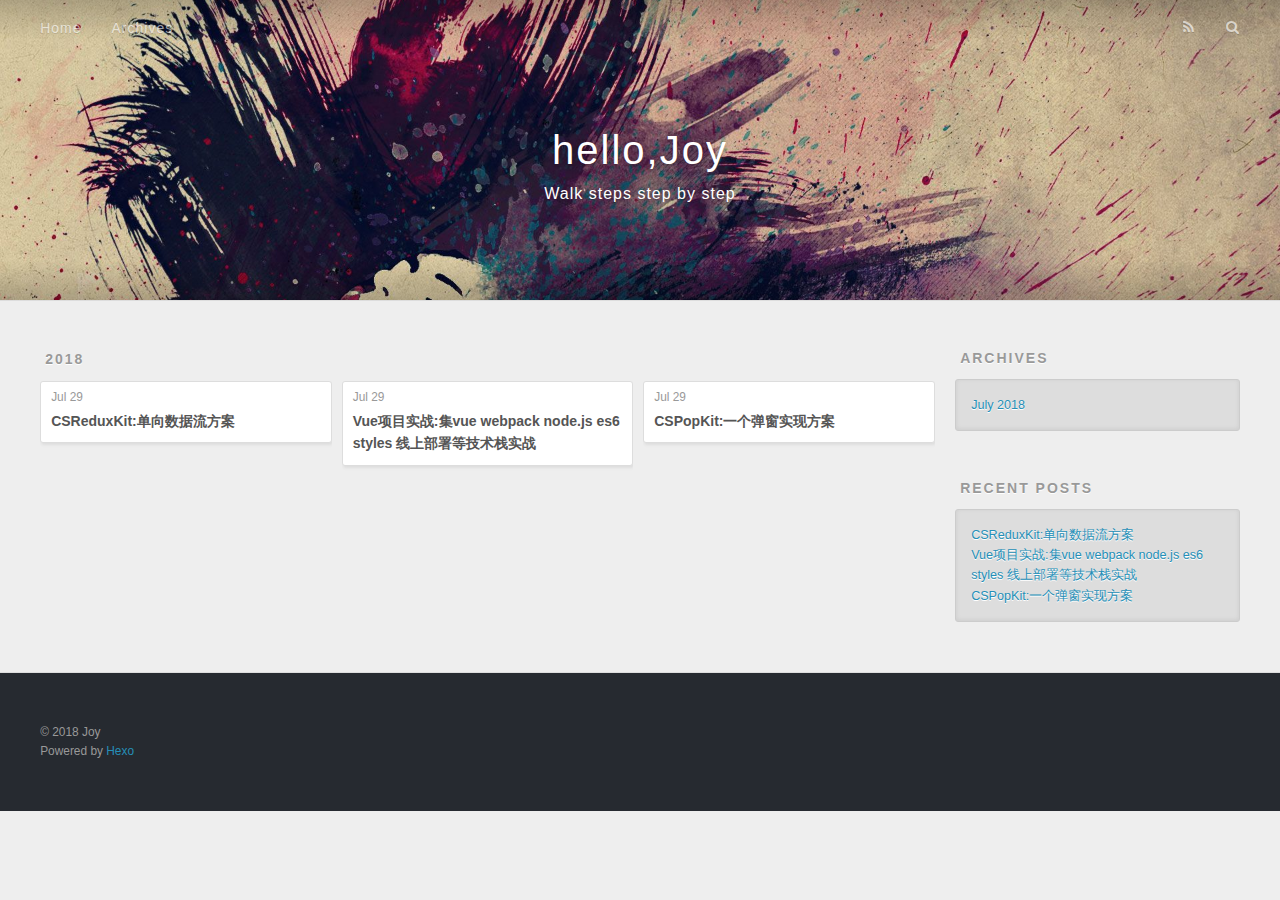
==== archives/index.html @ 5680c247 "Site updated: 2018-07-29 22:04:09" ====
<!DOCTYPE html>
<html>
<head>
  <meta charset="utf-8">
  
  <title>Archives | hello,Joy</title>
  <meta name="viewport" content="width=device-width, initial-scale=1, maximum-scale=1">
  <meta property="og:type" content="website">
<meta property="og:title" content="hello,Joy">
<meta property="og:url" content="https://github.com/dormitory219/archives/index.html">
<meta property="og:site_name" content="hello,Joy">
<meta property="og:locale" content="default">
<meta name="twitter:card" content="summary">
<meta name="twitter:title" content="hello,Joy">
  
    <link rel="alternate" href="/atom.xml" title="hello,Joy" type="application/atom+xml">
  
  
    <link rel="icon" href="/favicon.png">
  
  
    <link href="//fonts.googleapis.com/css?family=Source+Code+Pro" rel="stylesheet" type="text/css">
  
  <link rel="stylesheet" href="/css/style.css">
  

</head>

<body>
  <div id="container">
    <div id="wrap">
      <header id="header">
  <div id="banner"></div>
  <div id="header-outer" class="outer">
    <div id="header-title" class="inner">
      <h1 id="logo-wrap">
        <a href="/" id="logo">hello,Joy</a>
      </h1>
      
        <h2 id="subtitle-wrap">
          <a href="/" id="subtitle">Walk steps step by step</a>
        </h2>
      
    </div>
    <div id="header-inner" class="inner">
      <nav id="main-nav">
        <a id="main-nav-toggle" class="nav-icon"></a>
        
          <a class="main-nav-link" href="/">Home</a>
        
          <a class="main-nav-link" href="/archives">Archives</a>
        
      </nav>
      <nav id="sub-nav">
        
          <a id="nav-rss-link" class="nav-icon" href="/atom.xml" title="RSS Feed"></a>
        
        <a id="nav-search-btn" class="nav-icon" title="Search"></a>
      </nav>
      <div id="search-form-wrap">
        <form action="//google.com/search" method="get" accept-charset="UTF-8" class="search-form"><input type="search" name="q" class="search-form-input" placeholder="Search"><button type="submit" class="search-form-submit">&#xF002;</button><input type="hidden" name="sitesearch" value="https://github.com/dormitory219"></form>
      </div>
    </div>
  </div>
</header>
      <div class="outer">
        <section id="main">
  
  
    
    
      
      
      <section class="archives-wrap">
        <div class="archive-year-wrap">
          <a href="/archives/2018" class="archive-year">2018</a>
        </div>
        <div class="archives">
    
    <article class="archive-article archive-type-post">
  <div class="archive-article-inner">
    <header class="archive-article-header">
      <a href="/2018/07/29/CSReduxKit - 单向数据流方案/" class="archive-article-date">
  <time datetime="2018-07-29T12:54:00.000Z" itemprop="datePublished">Jul 29</time>
</a>
      
  
    <h1 itemprop="name">
      <a class="archive-article-title" href="/2018/07/29/CSReduxKit - 单向数据流方案/">CSReduxKit:单向数据流方案</a>
    </h1>
  

    </header>
  </div>
</article>
  
    
    
    <article class="archive-article archive-type-post">
  <div class="archive-article-inner">
    <header class="archive-article-header">
      <a href="/2018/07/29/Vue项目实战/" class="archive-article-date">
  <time datetime="2018-07-29T12:54:00.000Z" itemprop="datePublished">Jul 29</time>
</a>
      
  
    <h1 itemprop="name">
      <a class="archive-article-title" href="/2018/07/29/Vue项目实战/">Vue项目实战:集vue webpack node.js es6 styles 线上部署等技术栈实战</a>
    </h1>
  

    </header>
  </div>
</article>
  
    
    
    <article class="archive-article archive-type-post">
  <div class="archive-article-inner">
    <header class="archive-article-header">
      <a href="/2018/07/29/CSPopKit - 一个弹窗实现方案/" class="archive-article-date">
  <time datetime="2018-07-29T12:54:00.000Z" itemprop="datePublished">Jul 29</time>
</a>
      
  
    <h1 itemprop="name">
      <a class="archive-article-title" href="/2018/07/29/CSPopKit - 一个弹窗实现方案/">CSPopKit:一个弹窗实现方案</a>
    </h1>
  

    </header>
  </div>
</article>
  
  
    </div></section>
  

</section>
        
          <aside id="sidebar">
  
    

  
    

  
    
  
    
  <div class="widget-wrap">
    <h3 class="widget-title">Archives</h3>
    <div class="widget">
      <ul class="archive-list"><li class="archive-list-item"><a class="archive-list-link" href="/archives/2018/07/">July 2018</a></li></ul>
    </div>
  </div>


  
    
  <div class="widget-wrap">
    <h3 class="widget-title">Recent Posts</h3>
    <div class="widget">
      <ul>
        
          <li>
            <a href="/2018/07/29/CSReduxKit - 单向数据流方案/">CSReduxKit:单向数据流方案</a>
          </li>
        
          <li>
            <a href="/2018/07/29/Vue项目实战/">Vue项目实战:集vue webpack node.js es6 styles 线上部署等技术栈实战</a>
          </li>
        
          <li>
            <a href="/2018/07/29/CSPopKit - 一个弹窗实现方案/">CSPopKit:一个弹窗实现方案</a>
          </li>
        
      </ul>
    </div>
  </div>

  
</aside>
        
      </div>
      <footer id="footer">
  
  <div class="outer">
    <div id="footer-info" class="inner">
      &copy; 2018 Joy<br>
      Powered by <a href="http://hexo.io/" target="_blank">Hexo</a>
    </div>
  </div>
</footer>
    </div>
    <nav id="mobile-nav">
  
    <a href="/" class="mobile-nav-link">Home</a>
  
    <a href="/archives" class="mobile-nav-link">Archives</a>
  
</nav>
    

<script src="//ajax.googleapis.com/ajax/libs/jquery/2.0.3/jquery.min.js"></script>


  <link rel="stylesheet" href="/fancybox/jquery.fancybox.css">
  <script src="/fancybox/jquery.fancybox.pack.js"></script>


<script src="/js/script.js"></script>

  </div>
</body>
</html>
---- css/style.css ----
body {
  width: 100%;
}
body:before,
body:after {
  content: "";
  display: table;
}
body:after {
  clear: both;
}
html,
body,
div,
span,
applet,
object,
iframe,
h1,
h2,
h3,
h4,
h5,
h6,
p,
blockquote,
pre,
a,
abbr,
acronym,
address,
big,
cite,
code,
del,
dfn,
em,
img,
ins,
kbd,
q,
s,
samp,
small,
strike,
strong,
sub,
sup,
tt,
var,
dl,
dt,
dd,
ol,
ul,
li,
fieldset,
form,
label,
legend,
table,
caption,
tbody,
tfoot,
thead,
tr,
th,
td {
  margin: 0;
  padding: 0;
  border: 0;
  outline: 0;
  font-weight: inherit;
  font-style: inherit;
  font-family: inherit;
  font-size: 100%;
  vertical-align: baseline;
}
body {
  line-height: 1;
  color: #000;
  background: #fff;
}
ol,
ul {
  list-style: none;
}
table {
  border-collapse: separate;
  border-spacing: 0;
  vertical-align: middle;
}
caption,
th,
td {
  text-align: left;
  font-weight: normal;
  vertical-align: middle;
}
a img {
  border: none;
}
input,
button {
  margin: 0;
  padding: 0;
}
input::-moz-focus-inner,
button::-moz-focus-inner {
  border: 0;
  padding: 0;
}
@font-face {
  font-family: FontAwesome;
  font-style: normal;
  font-weight: normal;
  src: url("fonts/fontawesome-webfont.eot?v=#4.0.3");
  src: url("fonts/fontawesome-webfont.eot?#iefix&v=#4.0.3") format("embedded-opentype"), url("fonts/fontawesome-webfont.woff?v=#4.0.3") format("woff"), url("fonts/fontawesome-webfont.ttf?v=#4.0.3") format("truetype"), url("fonts/fontawesome-webfont.svg#fontawesomeregular?v=#4.0.3") format("svg");
}
html,
body,
#container {
  height: 100%;
}
body {
  background: #eee;
  font: 14px "Helvetica Neue", Helvetica, Arial, sans-serif;
  -webkit-text-size-adjust: 100%;
}
.outer {
  max-width: 1220px;
  margin: 0 auto;
  padding: 0 20px;
}
.outer:before,
.outer:after {
  content: "";
  display: table;
}
.outer:after {
  clear: both;
}
.inner {
  display: inline;
  float: left;
  width: 98.33333333333333%;
  margin: 0 0.833333333333333%;
}
.left,
.alignleft {
  float: left;
}
.right,
.alignright {
  float: right;
}
.clear {
  clear: both;
}
#container {
  position: relative;
}
.mobile-nav-on {
  overflow: hidden;
}
#wrap {
  height: 100%;
  width: 100%;
  position: absolute;
  top: 0;
  left: 0;
  -webkit-transition: 0.2s ease-out;
  -moz-transition: 0.2s ease-out;
  -ms-transition: 0.2s ease-out;
  transition: 0.2s ease-out;
  z-index: 1;
  background: #eee;
}
.mobile-nav-on #wrap {
  left: 280px;
}
@media screen and (min-width: 768px) {
  #main {
    display: inline;
    float: left;
    width: 73.33333333333333%;
    margin: 0 0.833333333333333%;
  }
}
.article-date,
.article-category-link,
.archive-year,
.widget-title {
  text-decoration: none;
  text-transform: uppercase;
  letter-spacing: 2px;
  color: #999;
  margin-bottom: 1em;
  margin-left: 5px;
  line-height: 1em;
  text-shadow: 0 1px #fff;
  font-weight: bold;
}
.article-inner,
.archive-article-inner {
  background: #fff;
  -webkit-box-shadow: 1px 2px 3px #ddd;
  box-shadow: 1px 2px 3px #ddd;
  border: 1px solid #ddd;
  border-radius: 3px;
}
.article-entry h1,
.widget h1 {
  font-size: 2em;
}
.article-entry h2,
.widget h2 {
  font-size: 1.5em;
}
.article-entry h3,
.widget h3 {
  font-size: 1.3em;
}
.article-entry h4,
.widget h4 {
  font-size: 1.2em;
}
.article-entry h5,
.widget h5 {
  font-size: 1em;
}
.article-entry h6,
.widget h6 {
  font-size: 1em;
  color: #999;
}
.article-entry hr,
.widget hr {
  border: 1px dashed #ddd;
}
.article-entry strong,
.widget strong {
  font-weight: bold;
}
.article-entry em,
.widget em,
.article-entry cite,
.widget cite {
  font-style: italic;
}
.article-entry sup,
.widget sup,
.article-entry sub,
.widget sub {
  font-size: 0.75em;
  line-height: 0;
  position: relative;
  vertical-align: baseline;
}
.article-entry sup,
.widget sup {
  top: -0.5em;
}
.article-entry sub,
.widget sub {
  bottom: -0.2em;
}
.article-entry small,
.widget small {
  font-size: 0.85em;
}
.article-entry acronym,
.widget acronym,
.article-entry abbr,
.widget abbr {
  border-bottom: 1px dotted;
}
.article-entry ul,
.widget ul,
.article-entry ol,
.widget ol,
.article-entry dl,
.widget dl {
  margin: 0 20px;
  line-height: 1.6em;
}
.article-entry ul ul,
.widget ul ul,
.article-entry ol ul,
.widget ol ul,
.article-entry ul ol,
.widget ul ol,
.article-entry ol ol,
.widget ol ol {
  margin-top: 0;
  margin-bottom: 0;
}
.article-entry ul,
.widget ul {
  list-style: disc;
}
.article-entry ol,
.widget ol {
  list-style: decimal;
}
.article-entry dt,
.widget dt {
  font-weight: bold;
}
#header {
  height: 300px;
  position: relative;
  border-bottom: 1px solid #ddd;
}
#header:before,
#header:after {
  content: "";
  position: absolute;
  left: 0;
  right: 0;
  height: 40px;
}
#header:before {
  top: 0;
  background: -webkit-linear-gradient(rgba(0,0,0,0.2), transparent);
  background: -moz-linear-gradient(rgba(0,0,0,0.2), transparent);
  background: -ms-linear-gradient(rgba(0,0,0,0.2), transparent);
  background: linear-gradient(rgba(0,0,0,0.2), transparent);
}
#header:after {
  bottom: 0;
  background: -webkit-linear-gradient(transparent, rgba(0,0,0,0.2));
  background: -moz-linear-gradient(transparent, rgba(0,0,0,0.2));
  background: -ms-linear-gradient(transparent, rgba(0,0,0,0.2));
  background: linear-gradient(transparent, rgba(0,0,0,0.2));
}
#header-outer {
  height: 100%;
  position: relative;
}
#header-inner {
  position: relative;
  overflow: hidden;
}
#banner {
  position: absolute;
  top: 0;
  left: 0;
  width: 100%;
  height: 100%;
  background: url("images/banner.jpg") center #000;
  -webkit-background-size: cover;
  -moz-background-size: cover;
  background-size: cover;
  z-index: -1;
}
#header-title {
  text-align: center;
  height: 40px;
  position: absolute;
  top: 50%;
  left: 0;
  margin-top: -20px;
}
#logo,
#subtitle {
  text-decoration: none;
  color: #fff;
  font-weight: 300;
  text-shadow: 0 1px 4px rgba(0,0,0,0.3);
}
#logo {
  font-size: 40px;
  line-height: 40px;
  letter-spacing: 2px;
}
#subtitle {
  font-size: 16px;
  line-height: 16px;
  letter-spacing: 1px;
}
#subtitle-wrap {
  margin-top: 16px;
}
#main-nav {
  float: left;
  margin-left: -15px;
}
.nav-icon,
.main-nav-link {
  float: left;
  color: #fff;
  opacity: 0.6;
  text-decoration: none;
  text-shadow: 0 1px rgba(0,0,0,0.2);
  -webkit-transition: opacity 0.2s;
  -moz-transition: opacity 0.2s;
  -ms-transition: opacity 0.2s;
  transition: opacity 0.2s;
  display: block;
  padding: 20px 15px;
}
.nav-icon:hover,
.main-nav-link:hover {
  opacity: 1;
}
.nav-icon {
  font-family: FontAwesome;
  text-align: center;
  font-size: 14px;
  width: 14px;
  height: 14px;
  padding: 20px 15px;
  position: relative;
  cursor: pointer;
}
.main-nav-link {
  font-weight: 300;
  letter-spacing: 1px;
}
@media screen and (max-width: 479px) {
  .main-nav-link {
    display: none;
  }
}
#main-nav-toggle {
  display: none;
}
#main-nav-toggle:before {
  content: "\f0c9";
}
@media screen and (max-width: 479px) {
  #main-nav-toggle {
    display: block;
  }
}
#sub-nav {
  float: right;
  margin-right: -15px;
}
#nav-rss-link:before {
  content: "\f09e";
}
#nav-search-btn:before {
  content: "\f002";
}
#search-form-wrap {
  position: absolute;
  top: 15px;
  width: 150px;
  height: 30px;
  right: -150px;
  opacity: 0;
  -webkit-transition: 0.2s ease-out;
  -moz-transition: 0.2s ease-out;
  -ms-transition: 0.2s ease-out;
  transition: 0.2s ease-out;
}
#search-form-wrap.on {
  opacity: 1;
  right: 0;
}
@media screen and (max-width: 479px) {
  #search-form-wrap {
    width: 100%;
    right: -100%;
  }
}
.search-form {
  position: absolute;
  top: 0;
  left: 0;
  right: 0;
  background: #fff;
  padding: 5px 15px;
  border-radius: 15px;
  -webkit-box-shadow: 0 0 10px rgba(0,0,0,0.3);
  box-shadow: 0 0 10px rgba(0,0,0,0.3);
}
.search-form-input {
  border: none;
  background: none;
  color: #555;
  width: 100%;
  font: 13px "Helvetica Neue", Helvetica, Arial, sans-serif;
  outline: none;
}
.search-form-input::-webkit-search-results-decoration,
.search-form-input::-webkit-search-cancel-button {
  -webkit-appearance: none;
}
.search-form-submit {
  position: absolute;
  top: 50%;
  right: 10px;
  margin-top: -7px;
  font: 13px FontAwesome;
  border: none;
  background: none;
  color: #bbb;
  cursor: pointer;
}
.search-form-submit:hover,
.search-form-submit:focus {
  color: #777;
}
.article {
  margin: 50px 0;
}
.article-inner {
  overflow: hidden;
}
.article-meta:before,
.article-meta:after {
  content: "";
  display: table;
}
.article-meta:after {
  clear: both;
}
.article-date {
  float: left;
}
.article-category {
  float: left;
  line-height: 1em;
  color: #ccc;
  text-shadow: 0 1px #fff;
  margin-left: 8px;
}
.article-category:before {
  content: "\2022";
}
.article-category-link {
  margin: 0 12px 1em;
}
.article-header {
  padding: 20px 20px 0;
}
.article-title {
  text-decoration: none;
  font-size: 2em;
  font-weight: bold;
  color: #555;
  line-height: 1.1em;
  -webkit-transition: color 0.2s;
  -moz-transition: color 0.2s;
  -ms-transition: color 0.2s;
  transition: color 0.2s;
}
a.article-title:hover {
  color: #258fb8;
}
.article-entry {
  color: #555;
  padding: 0 20px;
}
.article-entry:before,
.article-entry:after {
  content: "";
  display: table;
}
.article-entry:after {
  clear: both;
}
.article-entry p,
.article-entry table {
  line-height: 1.6em;
  margin: 1.6em 0;
}
.article-entry h1,
.article-entry h2,
.article-entry h3,
.article-entry h4,
.article-entry h5,
.article-entry h6 {
  font-weight: bold;
}
.article-entry h1,
.article-entry h2,
.article-entry h3,
.article-entry h4,
.article-entry h5,
.article-entry h6 {
  line-height: 1.1em;
  margin: 1.1em 0;
}
.article-entry a {
  color: #258fb8;
  text-decoration: none;
}
.article-entry a:hover {
  text-decoration: underline;
}
.article-entry ul,
.article-entry ol,
.article-entry dl {
  margin-top: 1.6em;
  margin-bottom: 1.6em;
}
.article-entry img,
.article-entry video {
  max-width: 100%;
  height: auto;
  display: block;
  margin: auto;
}
.article-entry iframe {
  border: none;
}
.article-entry table {
  width: 100%;
  border-collapse: collapse;
  border-spacing: 0;
}
.article-entry th {
  font-weight: bold;
  border-bottom: 3px solid #ddd;
  padding-bottom: 0.5em;
}
.article-entry td {
  border-bottom: 1px solid #ddd;
  padding: 10px 0;
}
.article-entry blockquote {
  font-family: Georgia, "Times New Roman", serif;
  font-size: 1.4em;
  margin: 1.6em 20px;
  text-align: center;
}
.article-entry blockquote footer {
  font-size: 14px;
  margin: 1.6em 0;
  font-family: "Helvetica Neue", Helvetica, Arial, sans-serif;
}
.article-entry blockquote footer cite:before {
  content: "—";
  padding: 0 0.5em;
}
.article-entry .pullquote {
  text-align: left;
  width: 45%;
  margin: 0;
}
.article-entry .pullquote.left {
  margin-left: 0.5em;
  margin-right: 1em;
}
.article-entry .pullquote.right {
  margin-right: 0.5em;
  margin-left: 1em;
}
.article-entry .caption {
  color: #999;
  display: block;
  font-size: 0.9em;
  margin-top: 0.5em;
  position: relative;
  text-align: center;
}
.article-entry .video-container {
  position: relative;
  padding-top: 56.25%;
  height: 0;
  overflow: hidden;
}
.article-entry .video-container iframe,
.article-entry .video-container object,
.article-entry .video-container embed {
  position: absolute;
  top: 0;
  left: 0;
  width: 100%;
  height: 100%;
  margin-top: 0;
}
.article-more-link a {
  display: inline-block;
  line-height: 1em;
  padding: 6px 15px;
  border-radius: 15px;
  background: #eee;
  color: #999;
  text-shadow: 0 1px #fff;
  text-decoration: none;
}
.article-more-link a:hover {
  background: #258fb8;
  color: #fff;
  text-decoration: none;
  text-shadow: 0 1px #1e7293;
}
.article-footer {
  font-size: 0.85em;
  line-height: 1.6em;
  border-top: 1px solid #ddd;
  padding-top: 1.6em;
  margin: 0 20px 20px;
}
.article-footer:before,
.article-footer:after {
  content: "";
  display: table;
}
.article-footer:after {
  clear: both;
}
.article-footer a {
  color: #999;
  text-decoration: none;
}
.article-footer a:hover {
  color: #555;
}
.article-tag-list-item {
  float: left;
  margin-right: 10px;
}
.article-tag-list-link:before {
  content: "#";
}
.article-comment-link {
  float: right;
}
.article-comment-link:before {
  content: "\f075";
  font-family: FontAwesome;
  padding-right: 8px;
}
.article-share-link {
  cursor: pointer;
  float: right;
  margin-left: 20px;
}
.article-share-link:before {
  content: "\f064";
  font-family: FontAwesome;
  padding-right: 6px;
}
#article-nav {
  position: relative;
}
#article-nav:before,
#article-nav:after {
  content: "";
  display: table;
}
#article-nav:after {
  clear: both;
}
@media screen and (min-width: 768px) {
  #article-nav {
    margin: 50px 0;
  }
  #article-nav:before {
    width: 8px;
    height: 8px;
    position: absolute;
    top: 50%;
    left: 50%;
    margin-top: -4px;
    margin-left: -4px;
    content: "";
    border-radius: 50%;
    background: #ddd;
    -webkit-box-shadow: 0 1px 2px #fff;
    box-shadow: 0 1px 2px #fff;
  }
}
.article-nav-link-wrap {
  text-decoration: none;
  text-shadow: 0 1px #fff;
  color: #999;
  -webkit-box-sizing: border-box;
  -moz-box-sizing: border-box;
  box-sizing: border-box;
  margin-top: 50px;
  text-align: center;
  display: block;
}
.article-nav-link-wrap:hover {
  color: #555;
}
@media screen and (min-width: 768px) {
  .article-nav-link-wrap {
    width: 50%;
    margin-top: 0;
  }
}
@media screen and (min-width: 768px) {
  #article-nav-newer {
    float: left;
    text-align: right;
    padding-right: 20px;
  }
}
@media screen and (min-width: 768px) {
  #article-nav-older {
    float: right;
    text-align: left;
    padding-left: 20px;
  }
}
.article-nav-caption {
  text-transform: uppercase;
  letter-spacing: 2px;
  color: #ddd;
  line-height: 1em;
  font-weight: bold;
}
#article-nav-newer .article-nav-caption {
  margin-right: -2px;
}
.article-nav-title {
  font-size: 0.85em;
  line-height: 1.6em;
  margin-top: 0.5em;
}
.article-share-box {
  position: absolute;
  display: none;
  background: #fff;
  -webkit-box-shadow: 1px 2px 10px rgba(0,0,0,0.2);
  box-shadow: 1px 2px 10px rgba(0,0,0,0.2);
  border-radius: 3px;
  margin-left: -145px;
  overflow: hidden;
  z-index: 1;
}
.article-share-box.on {
  display: block;
}
.article-share-input {
  width: 100%;
  background: none;
  -webkit-box-sizing: border-box;
  -moz-box-sizing: border-box;
  box-sizing: border-box;
  font: 14px "Helvetica Neue", Helvetica, Arial, sans-serif;
  padding: 0 15px;
  color: #555;
  outline: none;
  border: 1px solid #ddd;
  border-radius: 3px 3px 0 0;
  height: 36px;
  line-height: 36px;
}
.article-share-links {
  background: #eee;
}
.article-share-links:before,
.article-share-links:after {
  content: "";
  display: table;
}
.article-share-links:after {
  clear: both;
}
.article-share-twitter,
.article-share-facebook,
.article-share-pinterest,
.article-share-google {
  width: 50px;
  height: 36px;
  display: block;
  float: left;
  position: relative;
  color: #999;
  text-shadow: 0 1px #fff;
}
.article-share-twitter:before,
.article-share-facebook:before,
.article-share-pinterest:before,
.article-share-google:before {
  font-size: 20px;
  font-family: FontAwesome;
  width: 20px;
  height: 20px;
  position: absolute;
  top: 50%;
  left: 50%;
  margin-top: -10px;
  margin-left: -10px;
  text-align: center;
}
.article-share-twitter:hover,
.article-share-facebook:hover,
.article-share-pinterest:hover,
.article-share-google:hover {
  color: #fff;
}
.article-share-twitter:before {
  content: "\f099";
}
.article-share-twitter:hover {
  background: #00aced;
  text-shadow: 0 1px #008abe;
}
.article-share-facebook:before {
  content: "\f09a";
}
.article-share-facebook:hover {
  background: #3b5998;
  text-shadow: 0 1px #2f477a;
}
.article-share-pinterest:before {
  content: "\f0d2";
}
.article-share-pinterest:hover {
  background: #cb2027;
  text-shadow: 0 1px #a21a1f;
}
.article-share-google:before {
  content: "\f0d5";
}
.article-share-google:hover {
  background: #dd4b39;
  text-shadow: 0 1px #be3221;
}
.article-gallery {
  background: #000;
  position: relative;
}
.article-gallery-photos {
  position: relative;
  overflow: hidden;
}
.article-gallery-img {
  display: none;
  max-width: 100%;
}
.article-gallery-img:first-child {
  display: block;
}
.article-gallery-img.loaded {
  position: absolute;
  display: block;
}
.article-gallery-img img {
  display: block;
  max-width: 100%;
  margin: 0 auto;
}
#comments {
  background: #fff;
  -webkit-box-shadow: 1px 2px 3px #ddd;
  box-shadow: 1px 2px 3px #ddd;
  padding: 20px;
  border: 1px solid #ddd;
  border-radius: 3px;
  margin: 50px 0;
}
#comments a {
  color: #258fb8;
}
.archives-wrap {
  margin: 50px 0;
}
.archives:before,
.archives:after {
  content: "";
  display: table;
}
.archives:after {
  clear: both;
}
.archive-year-wrap {
  margin-bottom: 1em;
}
.archives {
  -webkit-column-gap: 10px;
  -moz-column-gap: 10px;
  column-gap: 10px;
}
@media screen and (min-width: 480px) and (max-width: 767px) {
  .archives {
    -webkit-column-count: 2;
    -moz-column-count: 2;
    column-count: 2;
  }
}
@media screen and (min-width: 768px) {
  .archives {
    -webkit-column-count: 3;
    -moz-column-count: 3;
    column-count: 3;
  }
}
.archive-article {
  -webkit-column-break-inside: avoid;
  page-break-inside: avoid;
  overflow: hidden;
  break-inside: avoid-column;
}
.archive-article-inner {
  padding: 10px;
  margin-bottom: 15px;
}
.archive-article-title {
  text-decoration: none;
  font-weight: bold;
  color: #555;
  -webkit-transition: color 0.2s;
  -moz-transition: color 0.2s;
  -ms-transition: color 0.2s;
  transition: color 0.2s;
  line-height: 1.6em;
}
.archive-article-title:hover {
  color: #258fb8;
}
.archive-article-footer {
  margin-top: 1em;
}
.archive-article-date {
  color: #999;
  text-decoration: none;
  font-size: 0.85em;
  line-height: 1em;
  margin-bottom: 0.5em;
  display: block;
}
#page-nav {
  margin: 50px auto;
  background: #fff;
  -webkit-box-shadow: 1px 2px 3px #ddd;
  box-shadow: 1px 2px 3px #ddd;
  border: 1px solid #ddd;
  border-radius: 3px;
  text-align: center;
  color: #999;
  overflow: hidden;
}
#page-nav:before,
#page-nav:after {
  content: "";
  display: table;
}
#page-nav:after {
  clear: both;
}
#page-nav a,
#page-nav span {
  padding: 10px 20px;
  line-height: 1;
  height: 2ex;
}
#page-nav a {
  color: #999;
  text-decoration: none;
}
#page-nav a:hover {
  background: #999;
  color: #fff;
}
#page-nav .prev {
  float: left;
}
#page-nav .next {
  float: right;
}
#page-nav .page-number {
  display: inline-block;
}
@media screen and (max-width: 479px) {
  #page-nav .page-number {
    display: none;
  }
}
#page-nav .current {
  color: #555;
  font-weight: bold;
}
#page-nav .space {
  color: #ddd;
}
#footer {
  background: #262a30;
  padding: 50px 0;
  border-top: 1px solid #ddd;
  color: #999;
}
#footer a {
  color: #258fb8;
  text-decoration: none;
}
#footer a:hover {
  text-decoration: underline;
}
#footer-info {
  line-height: 1.6em;
  font-size: 0.85em;
}
.article-entry pre,
.article-entry .highlight {
  background: #2d2d2d;
  margin: 0 -20px;
  padding: 15px 20px;
  border-style: solid;
  border-color: #ddd;
  border-width: 1px 0;
  overflow: auto;
  color: #ccc;
  line-height: 22.400000000000002px;
}
.article-entry .highlight .gutter pre,
.article-entry .gist .gist-file .gist-data .line-numbers {
  color: #666;
  font-size: 0.85em;
}
.article-entry pre,
.article-entry code {
  font-family: "Source Code Pro", Consolas, Monaco, Menlo, Consolas, monospace;
}
.article-entry code {
  background: #eee;
  text-shadow: 0 1px #fff;
  padding: 0 0.3em;
}
.article-entry pre code {
  background: none;
  text-shadow: none;
  padding: 0;
}
.article-entry .highlight pre {
  border: none;
  margin: 0;
  padding: 0;
}
.article-entry .highlight table {
  margin: 0;
  width: auto;
}
.article-entry .highlight td {
  border: none;
  padding: 0;
}
.article-entry .highlight figcaption {
  font-size: 0.85em;
  color: #999;
  line-height: 1em;
  margin-bottom: 1em;
}
.article-entry .highlight figcaption:before,
.article-entry .highlight figcaption:after {
  content: "";
  display: table;
}
.article-entry .highlight figcaption:after {
  clear: both;
}
.article-entry .highlight figcaption a {
  float: right;
}
.article-entry .highlight .gutter pre {
  text-align: right;
  padding-right: 20px;
}
.article-entry .highlight .line {
  height: 22.400000000000002px;
}
.article-entry .highlight .line.marked {
  background: #515151;
}
.article-entry .gist {
  margin: 0 -20px;
  border-style: solid;
  border-color: #ddd;
  border-width: 1px 0;
  background: #2d2d2d;
  padding: 15px 20px 15px 0;
}
.article-entry .gist .gist-file {
  border: none;
  font-family: "Source Code Pro", Consolas, Monaco, Menlo, Consolas, monospace;
  margin: 0;
}
.article-entry .gist .gist-file .gist-data {
  background: none;
  border: none;
}
.article-entry .gist .gist-file .gist-data .line-numbers {
  background: none;
  border: none;
  padding: 0 20px 0 0;
}
.article-entry .gist .gist-file .gist-data .line-data {
  padding: 0 !important;
}
.article-entry .gist .gist-file .highlight {
  margin: 0;
  padding: 0;
  border: none;
}
.article-entry .gist .gist-file .gist-meta {
  background: #2d2d2d;
  color: #999;
  font: 0.85em "Helvetica Neue", Helvetica, Arial, sans-serif;
  text-shadow: 0 0;
  padding: 0;
  margin-top: 1em;
  margin-left: 20px;
}
.article-entry .gist .gist-file .gist-meta a {
  color: #258fb8;
  font-weight: normal;
}
.article-entry .gist .gist-file .gist-meta a:hover {
  text-decoration: underline;
}
pre .comment,
pre .title {
  color: #999;
}
pre .variable,
pre .attribute,
pre .tag,
pre .regexp,
pre .ruby .constant,
pre .xml .tag .title,
pre .xml .pi,
pre .xml .doctype,
pre .html .doctype,
pre .css .id,
pre .css .class,
pre .css .pseudo {
  color: #f2777a;
}
pre .number,
pre .preprocessor,
pre .built_in,
pre .literal,
pre .params,
pre .constant {
  color: #f99157;
}
pre .class,
pre .ruby .class .title,
pre .css .rules .attribute {
  color: #9c9;
}
pre .string,
pre .value,
pre .inheritance,
pre .header,
pre .ruby .symbol,
pre .xml .cdata {
  color: #9c9;
}
pre .css .hexcolor {
  color: #6cc;
}
pre .function,
pre .python .decorator,
pre .python .title,
pre .ruby .function .title,
pre .ruby .title .keyword,
pre .perl .sub,
pre .javascript .title,
pre .coffeescript .title {
  color: #69c;
}
pre .keyword,
pre .javascript .function {
  color: #c9c;
}
@media screen and (max-width: 479px) {
  #mobile-nav {
    position: absolute;
    top: 0;
    left: 0;
    width: 280px;
    height: 100%;
    background: #191919;
    border-right: 1px solid #fff;
  }
}
@media screen and (max-width: 479px) {
  .mobile-nav-link {
    display: block;
    color: #999;
    text-decoration: none;
    padding: 15px 20px;
    font-weight: bold;
  }
  .mobile-nav-link:hover {
    color: #fff;
  }
}
@media screen and (min-width: 768px) {
  #sidebar {
    display: inline;
    float: left;
    width: 23.333333333333332%;
    margin: 0 0.833333333333333%;
  }
}
.widget-wrap {
  margin: 50px 0;
}
.widget {
  color: #777;
  text-shadow: 0 1px #fff;
  background: #ddd;
  -webkit-box-shadow: 0 -1px 4px #ccc inset;
  box-shadow: 0 -1px 4px #ccc inset;
  border: 1px solid #ccc;
  padding: 15px;
  border-radius: 3px;
}
.widget a {
  color: #258fb8;
  text-decoration: none;
}
.widget a:hover {
  text-decoration: underline;
}
.widget ul ul,
.widget ol ul,
.widget dl ul,
.widget ul ol,
.widget ol ol,
.widget dl ol,
.widget ul dl,
.widget ol dl,
.widget dl dl {
  margin-left: 15px;
  list-style: disc;
}
.widget {
  line-height: 1.6em;
  word-wrap: break-word;
  font-size: 0.9em;
}
.widget ul,
.widget ol {
  list-style: none;
  margin: 0;
}
.widget ul ul,
.widget ol ul,
.widget ul ol,
.widget ol ol {
  margin: 0 20px;
}
.widget ul ul,
.widget ol ul {
  list-style: disc;
}
.widget ul ol,
.widget ol ol {
  list-style: decimal;
}
.category-list-count,
.tag-list-count,
.archive-list-count {
  padding-left: 5px;
  color: #999;
  font-size: 0.85em;
}
.category-list-count:before,
.tag-list-count:before,
.archive-list-count:before {
  content: "(";
}
.category-list-count:after,
.tag-list-count:after,
.archive-list-count:after {
  content: ")";
}
.tagcloud a {
  margin-right: 5px;
  display: inline-block;
}
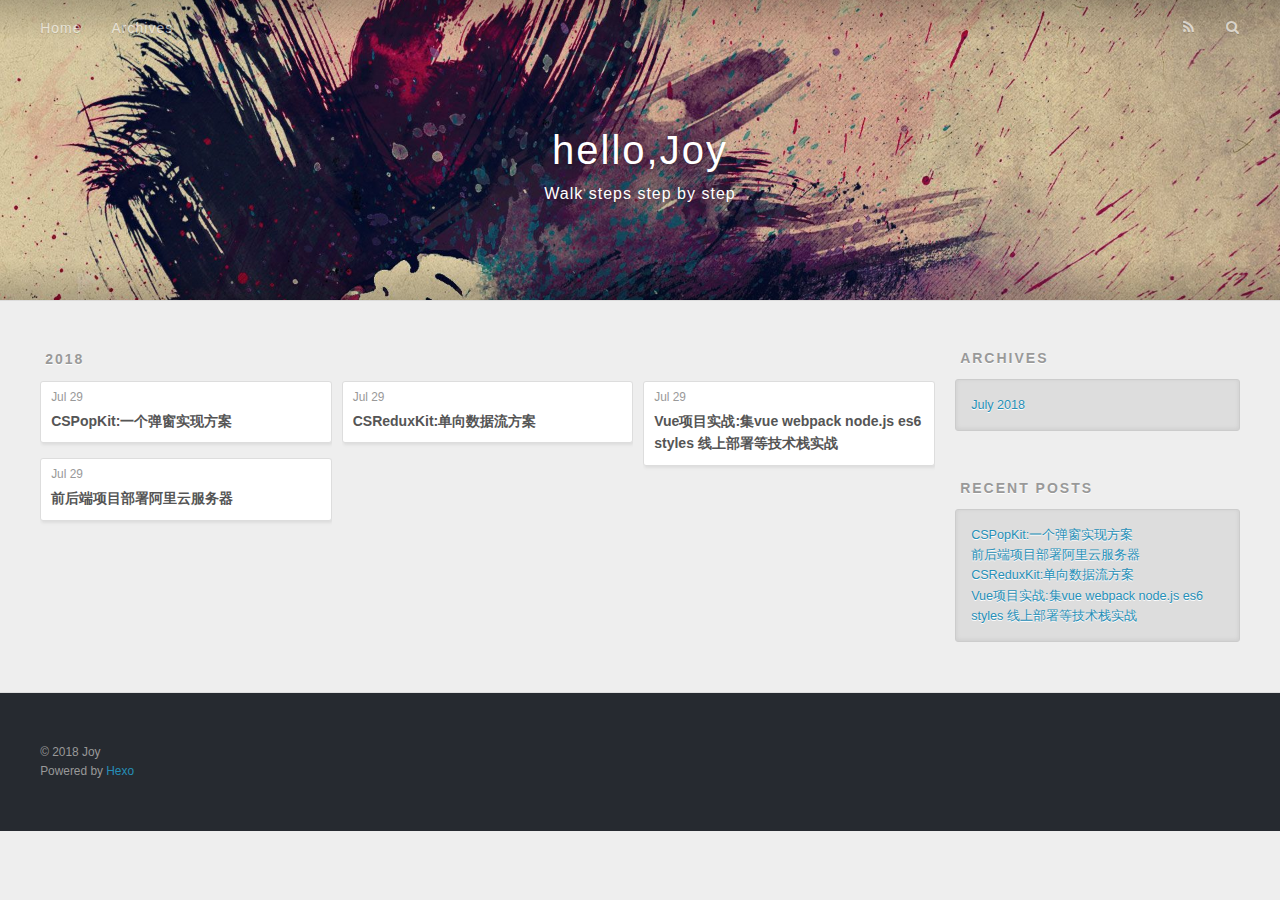
==== commit 9b07bf81: "Site updated: 2018-07-29 22:54:26" ====
--- a/archives/index.html
+++ b/archives/index.html
@@ -80,6 +80,44 @@
     <article class="archive-article archive-type-post">
   <div class="archive-article-inner">
     <header class="archive-article-header">
+      <a href="/2018/07/29/CSPopKit - 一个弹窗实现方案/" class="archive-article-date">
+  <time datetime="2018-07-29T12:54:00.000Z" itemprop="datePublished">Jul 29</time>
+</a>
+      
+  
+    <h1 itemprop="name">
+      <a class="archive-article-title" href="/2018/07/29/CSPopKit - 一个弹窗实现方案/">CSPopKit:一个弹窗实现方案</a>
+    </h1>
+  
+
+    </header>
+  </div>
+</article>
+  
+    
+    
+    <article class="archive-article archive-type-post">
+  <div class="archive-article-inner">
+    <header class="archive-article-header">
+      <a href="/2018/07/29/前后端项目部署阿里云服务器/" class="archive-article-date">
+  <time datetime="2018-07-29T12:54:00.000Z" itemprop="datePublished">Jul 29</time>
+</a>
+      
+  
+    <h1 itemprop="name">
+      <a class="archive-article-title" href="/2018/07/29/前后端项目部署阿里云服务器/">前后端项目部署阿里云服务器</a>
+    </h1>
+  
+
+    </header>
+  </div>
+</article>
+  
+    
+    
+    <article class="archive-article archive-type-post">
+  <div class="archive-article-inner">
+    <header class="archive-article-header">
       <a href="/2018/07/29/CSReduxKit - 单向数据流方案/" class="archive-article-date">
   <time datetime="2018-07-29T12:54:00.000Z" itemprop="datePublished">Jul 29</time>
 </a>
@@ -106,25 +144,6 @@
   
     <h1 itemprop="name">
       <a class="archive-article-title" href="/2018/07/29/Vue项目实战/">Vue项目实战:集vue webpack node.js es6 styles 线上部署等技术栈实战</a>
-    </h1>
-  
-
-    </header>
-  </div>
-</article>
-  
-    
-    
-    <article class="archive-article archive-type-post">
-  <div class="archive-article-inner">
-    <header class="archive-article-header">
-      <a href="/2018/07/29/CSPopKit - 一个弹窗实现方案/" class="archive-article-date">
-  <time datetime="2018-07-29T12:54:00.000Z" itemprop="datePublished">Jul 29</time>
-</a>
-      
-  
-    <h1 itemprop="name">
-      <a class="archive-article-title" href="/2018/07/29/CSPopKit - 一个弹窗实现方案/">CSPopKit:一个弹窗实现方案</a>
     </h1>
   
 
@@ -165,15 +184,19 @@
       <ul>
         
           <li>
+            <a href="/2018/07/29/CSPopKit - 一个弹窗实现方案/">CSPopKit:一个弹窗实现方案</a>
+          </li>
+        
+          <li>
+            <a href="/2018/07/29/前后端项目部署阿里云服务器/">前后端项目部署阿里云服务器</a>
+          </li>
+        
+          <li>
             <a href="/2018/07/29/CSReduxKit - 单向数据流方案/">CSReduxKit:单向数据流方案</a>
           </li>
         
           <li>
             <a href="/2018/07/29/Vue项目实战/">Vue项目实战:集vue webpack node.js es6 styles 线上部署等技术栈实战</a>
-          </li>
-        
-          <li>
-            <a href="/2018/07/29/CSPopKit - 一个弹窗实现方案/">CSPopKit:一个弹窗实现方案</a>
           </li>
         
       </ul>
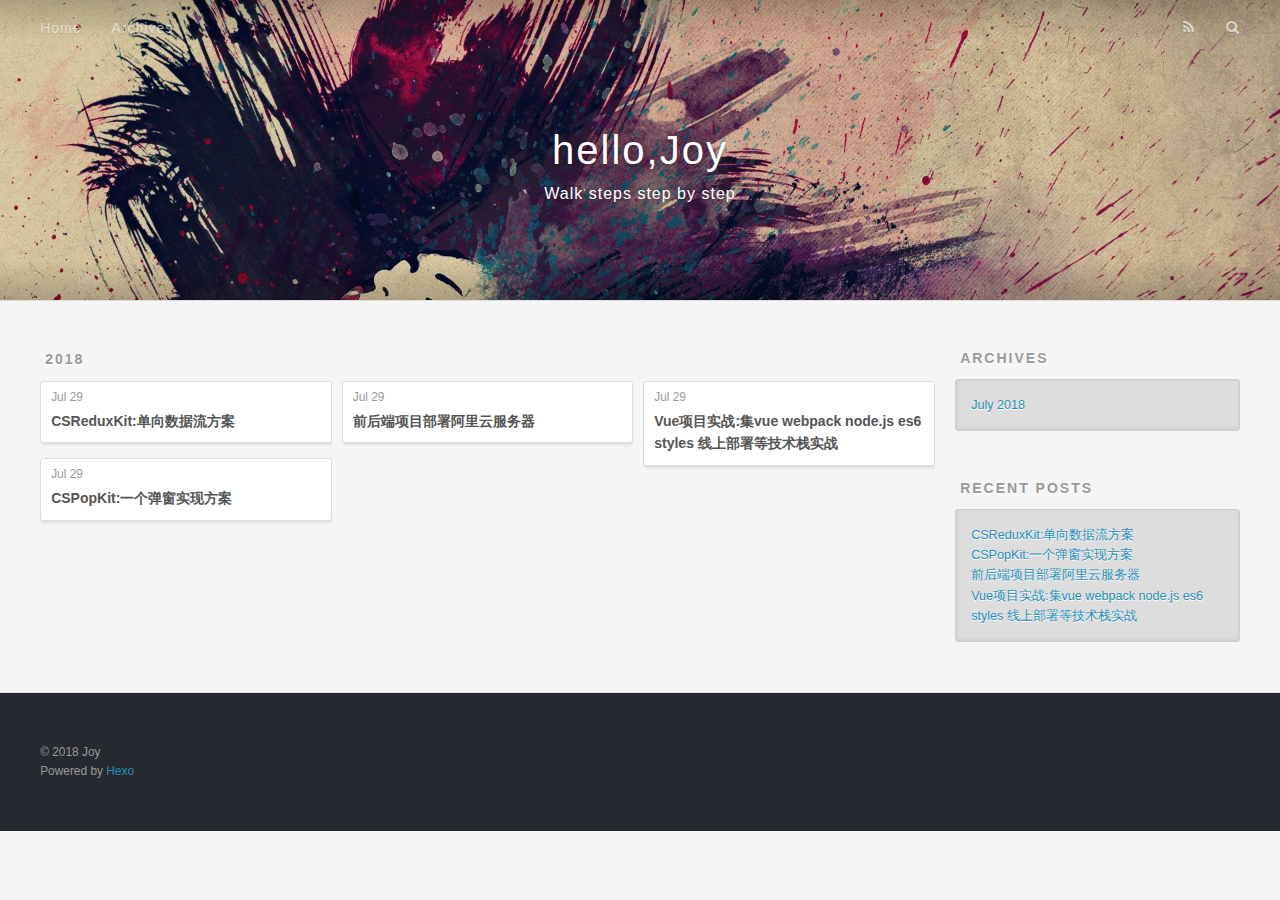
==== commit 7d829a86: "Site updated: 2018-07-29 23:20:50" ====
--- a/archives/index.html
+++ b/archives/index.html
@@ -80,6 +80,25 @@
     <article class="archive-article archive-type-post">
   <div class="archive-article-inner">
     <header class="archive-article-header">
+      <a href="/2018/07/29/CSReduxKit - 单向数据流方案/" class="archive-article-date">
+  <time datetime="2018-07-29T12:54:00.000Z" itemprop="datePublished">Jul 29</time>
+</a>
+      
+  
+    <h1 itemprop="name">
+      <a class="archive-article-title" href="/2018/07/29/CSReduxKit - 单向数据流方案/">CSReduxKit:单向数据流方案</a>
+    </h1>
+  
+
+    </header>
+  </div>
+</article>
+  
+    
+    
+    <article class="archive-article archive-type-post">
+  <div class="archive-article-inner">
+    <header class="archive-article-header">
       <a href="/2018/07/29/CSPopKit - 一个弹窗实现方案/" class="archive-article-date">
   <time datetime="2018-07-29T12:54:00.000Z" itemprop="datePublished">Jul 29</time>
 </a>
@@ -99,32 +118,13 @@
     <article class="archive-article archive-type-post">
   <div class="archive-article-inner">
     <header class="archive-article-header">
-      <a href="/2018/07/29/前后端项目部署阿里云服务器/" class="archive-article-date">
-  <time datetime="2018-07-29T12:54:00.000Z" itemprop="datePublished">Jul 29</time>
-</a>
-      
-  
-    <h1 itemprop="name">
-      <a class="archive-article-title" href="/2018/07/29/前后端项目部署阿里云服务器/">前后端项目部署阿里云服务器</a>
-    </h1>
-  
-
-    </header>
-  </div>
-</article>
-  
-    
-    
-    <article class="archive-article archive-type-post">
-  <div class="archive-article-inner">
-    <header class="archive-article-header">
-      <a href="/2018/07/29/CSReduxKit - 单向数据流方案/" class="archive-article-date">
-  <time datetime="2018-07-29T12:54:00.000Z" itemprop="datePublished">Jul 29</time>
-</a>
-      
-  
-    <h1 itemprop="name">
-      <a class="archive-article-title" href="/2018/07/29/CSReduxKit - 单向数据流方案/">CSReduxKit:单向数据流方案</a>
+      <a href="/2018/07/29/Web前后端项目部署阿里云服务器/" class="archive-article-date">
+  <time datetime="2018-07-29T12:54:00.000Z" itemprop="datePublished">Jul 29</time>
+</a>
+      
+  
+    <h1 itemprop="name">
+      <a class="archive-article-title" href="/2018/07/29/Web前后端项目部署阿里云服务器/">前后端项目部署阿里云服务器</a>
     </h1>
   
 
@@ -184,15 +184,15 @@
       <ul>
         
           <li>
+            <a href="/2018/07/29/CSReduxKit - 单向数据流方案/">CSReduxKit:单向数据流方案</a>
+          </li>
+        
+          <li>
             <a href="/2018/07/29/CSPopKit - 一个弹窗实现方案/">CSPopKit:一个弹窗实现方案</a>
           </li>
         
           <li>
-            <a href="/2018/07/29/前后端项目部署阿里云服务器/">前后端项目部署阿里云服务器</a>
-          </li>
-        
-          <li>
-            <a href="/2018/07/29/CSReduxKit - 单向数据流方案/">CSReduxKit:单向数据流方案</a>
+            <a href="/2018/07/29/Web前后端项目部署阿里云服务器/">前后端项目部署阿里云服务器</a>
           </li>
         
           <li>
--- a/css/style.css
+++ b/css/style.css
@@ -123,7 +123,7 @@
   height: 100%;
 }
 body {
-  background: #eee;
+  background: #f5f5f5;
   font: 14px "Helvetica Neue", Helvetica, Arial, sans-serif;
   -webkit-text-size-adjust: 100%;
 }
@@ -174,7 +174,7 @@
   -ms-transition: 0.2s ease-out;
   transition: 0.2s ease-out;
   z-index: 1;
-  background: #eee;
+  background: #f5f5f5;
 }
 .mobile-nav-on #wrap {
   left: 280px;
@@ -679,7 +679,7 @@
   line-height: 1em;
   padding: 6px 15px;
   border-radius: 15px;
-  background: #eee;
+  background: #f5f5f5;
   color: #999;
   text-shadow: 0 1px #fff;
   text-decoration: none;
@@ -846,7 +846,7 @@
   line-height: 36px;
 }
 .article-share-links {
-  background: #eee;
+  background: #f5f5f5;
 }
 .article-share-links:before,
 .article-share-links:after {
@@ -1113,7 +1113,7 @@
   font-family: "Source Code Pro", Consolas, Monaco, Menlo, Consolas, monospace;
 }
 .article-entry code {
-  background: #eee;
+  background: #f5f5f5;
   text-shadow: 0 1px #fff;
   padding: 0 0.3em;
 }
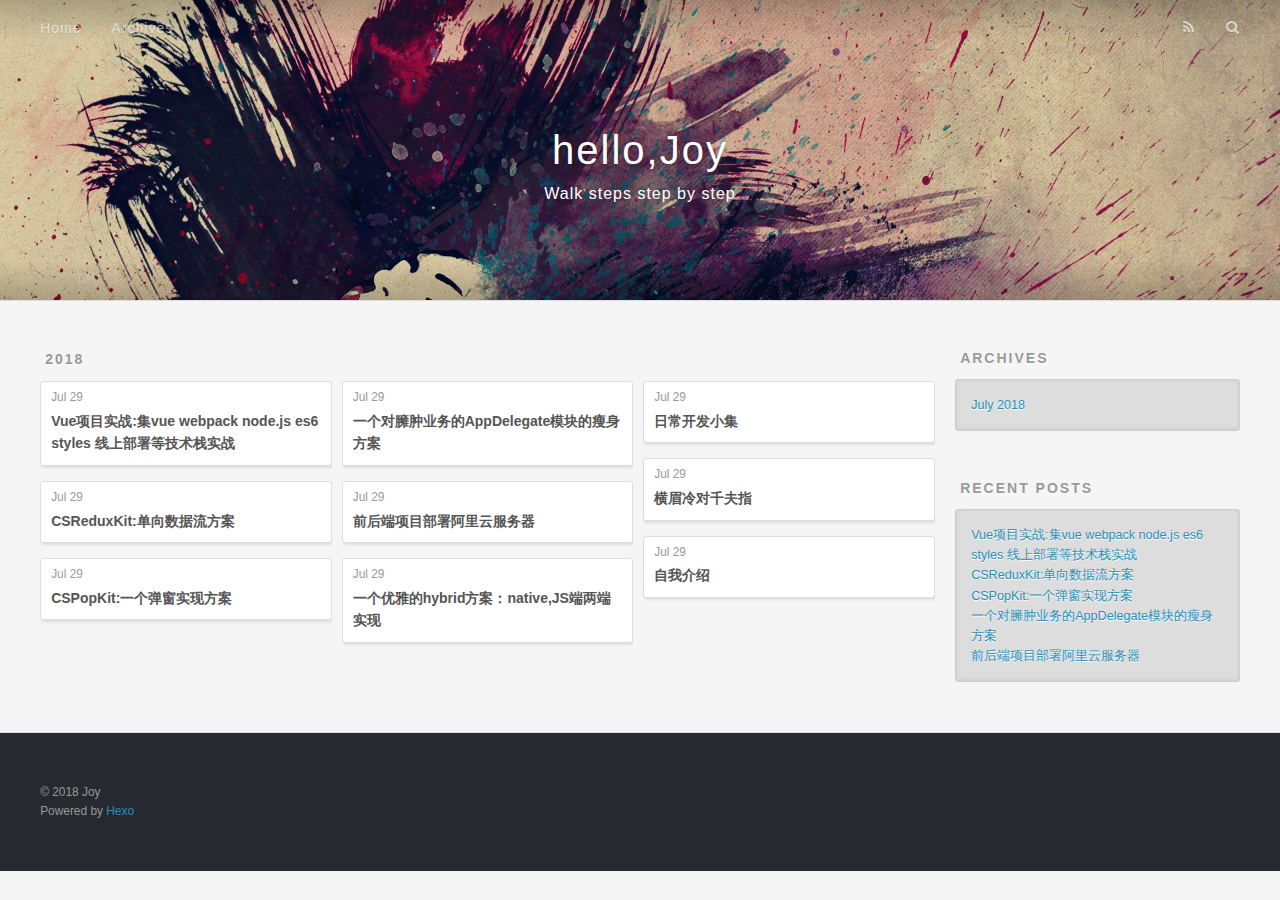
==== commit 62e8633a: "Site updated: 2018-09-07 22:17:09" ====
--- a/archives/index.html
+++ b/archives/index.html
@@ -80,6 +80,25 @@
     <article class="archive-article archive-type-post">
   <div class="archive-article-inner">
     <header class="archive-article-header">
+      <a href="/2018/07/29/Vue项目实战/" class="archive-article-date">
+  <time datetime="2018-07-29T12:54:00.000Z" itemprop="datePublished">Jul 29</time>
+</a>
+      
+  
+    <h1 itemprop="name">
+      <a class="archive-article-title" href="/2018/07/29/Vue项目实战/">Vue项目实战:集vue webpack node.js es6 styles 线上部署等技术栈实战</a>
+    </h1>
+  
+
+    </header>
+  </div>
+</article>
+  
+    
+    
+    <article class="archive-article archive-type-post">
+  <div class="archive-article-inner">
+    <header class="archive-article-header">
       <a href="/2018/07/29/CSReduxKit - 单向数据流方案/" class="archive-article-date">
   <time datetime="2018-07-29T12:54:00.000Z" itemprop="datePublished">Jul 29</time>
 </a>
@@ -118,6 +137,25 @@
     <article class="archive-article archive-type-post">
   <div class="archive-article-inner">
     <header class="archive-article-header">
+      <a href="/2018/07/29/一个对臃肿业务的AppDelegate模块的瘦身方案/" class="archive-article-date">
+  <time datetime="2018-07-29T12:54:00.000Z" itemprop="datePublished">Jul 29</time>
+</a>
+      
+  
+    <h1 itemprop="name">
+      <a class="archive-article-title" href="/2018/07/29/一个对臃肿业务的AppDelegate模块的瘦身方案/">一个对臃肿业务的AppDelegate模块的瘦身方案</a>
+    </h1>
+  
+
+    </header>
+  </div>
+</article>
+  
+    
+    
+    <article class="archive-article archive-type-post">
+  <div class="archive-article-inner">
+    <header class="archive-article-header">
       <a href="/2018/07/29/Web前后端项目部署阿里云服务器/" class="archive-article-date">
   <time datetime="2018-07-29T12:54:00.000Z" itemprop="datePublished">Jul 29</time>
 </a>
@@ -137,13 +175,70 @@
     <article class="archive-article archive-type-post">
   <div class="archive-article-inner">
     <header class="archive-article-header">
-      <a href="/2018/07/29/Vue项目实战/" class="archive-article-date">
-  <time datetime="2018-07-29T12:54:00.000Z" itemprop="datePublished">Jul 29</time>
-</a>
-      
-  
-    <h1 itemprop="name">
-      <a class="archive-article-title" href="/2018/07/29/Vue项目实战/">Vue项目实战:集vue webpack node.js es6 styles 线上部署等技术栈实战</a>
+      <a href="/2018/07/29/一个优雅的hybrid方案：native,JS端两端实现/" class="archive-article-date">
+  <time datetime="2018-07-29T12:54:00.000Z" itemprop="datePublished">Jul 29</time>
+</a>
+      
+  
+    <h1 itemprop="name">
+      <a class="archive-article-title" href="/2018/07/29/一个优雅的hybrid方案：native,JS端两端实现/">一个优雅的hybrid方案：native,JS端两端实现</a>
+    </h1>
+  
+
+    </header>
+  </div>
+</article>
+  
+    
+    
+    <article class="archive-article archive-type-post">
+  <div class="archive-article-inner">
+    <header class="archive-article-header">
+      <a href="/2018/07/29/日常开发小集/" class="archive-article-date">
+  <time datetime="2018-07-29T12:54:00.000Z" itemprop="datePublished">Jul 29</time>
+</a>
+      
+  
+    <h1 itemprop="name">
+      <a class="archive-article-title" href="/2018/07/29/日常开发小集/">日常开发小集</a>
+    </h1>
+  
+
+    </header>
+  </div>
+</article>
+  
+    
+    
+    <article class="archive-article archive-type-post">
+  <div class="archive-article-inner">
+    <header class="archive-article-header">
+      <a href="/2018/07/29/横眉冷对千夫指/" class="archive-article-date">
+  <time datetime="2018-07-29T12:54:00.000Z" itemprop="datePublished">Jul 29</time>
+</a>
+      
+  
+    <h1 itemprop="name">
+      <a class="archive-article-title" href="/2018/07/29/横眉冷对千夫指/">横眉冷对千夫指</a>
+    </h1>
+  
+
+    </header>
+  </div>
+</article>
+  
+    
+    
+    <article class="archive-article archive-type-post">
+  <div class="archive-article-inner">
+    <header class="archive-article-header">
+      <a href="/2018/07/29/自我介绍/" class="archive-article-date">
+  <time datetime="2018-07-29T12:54:00.000Z" itemprop="datePublished">Jul 29</time>
+</a>
+      
+  
+    <h1 itemprop="name">
+      <a class="archive-article-title" href="/2018/07/29/自我介绍/">自我介绍</a>
     </h1>
   
 
@@ -184,6 +279,10 @@
       <ul>
         
           <li>
+            <a href="/2018/07/29/Vue项目实战/">Vue项目实战:集vue webpack node.js es6 styles 线上部署等技术栈实战</a>
+          </li>
+        
+          <li>
             <a href="/2018/07/29/CSReduxKit - 单向数据流方案/">CSReduxKit:单向数据流方案</a>
           </li>
         
@@ -192,11 +291,11 @@
           </li>
         
           <li>
+            <a href="/2018/07/29/一个对臃肿业务的AppDelegate模块的瘦身方案/">一个对臃肿业务的AppDelegate模块的瘦身方案</a>
+          </li>
+        
+          <li>
             <a href="/2018/07/29/Web前后端项目部署阿里云服务器/">前后端项目部署阿里云服务器</a>
-          </li>
-        
-          <li>
-            <a href="/2018/07/29/Vue项目实战/">Vue项目实战:集vue webpack node.js es6 styles 线上部署等技术栈实战</a>
           </li>
         
       </ul>
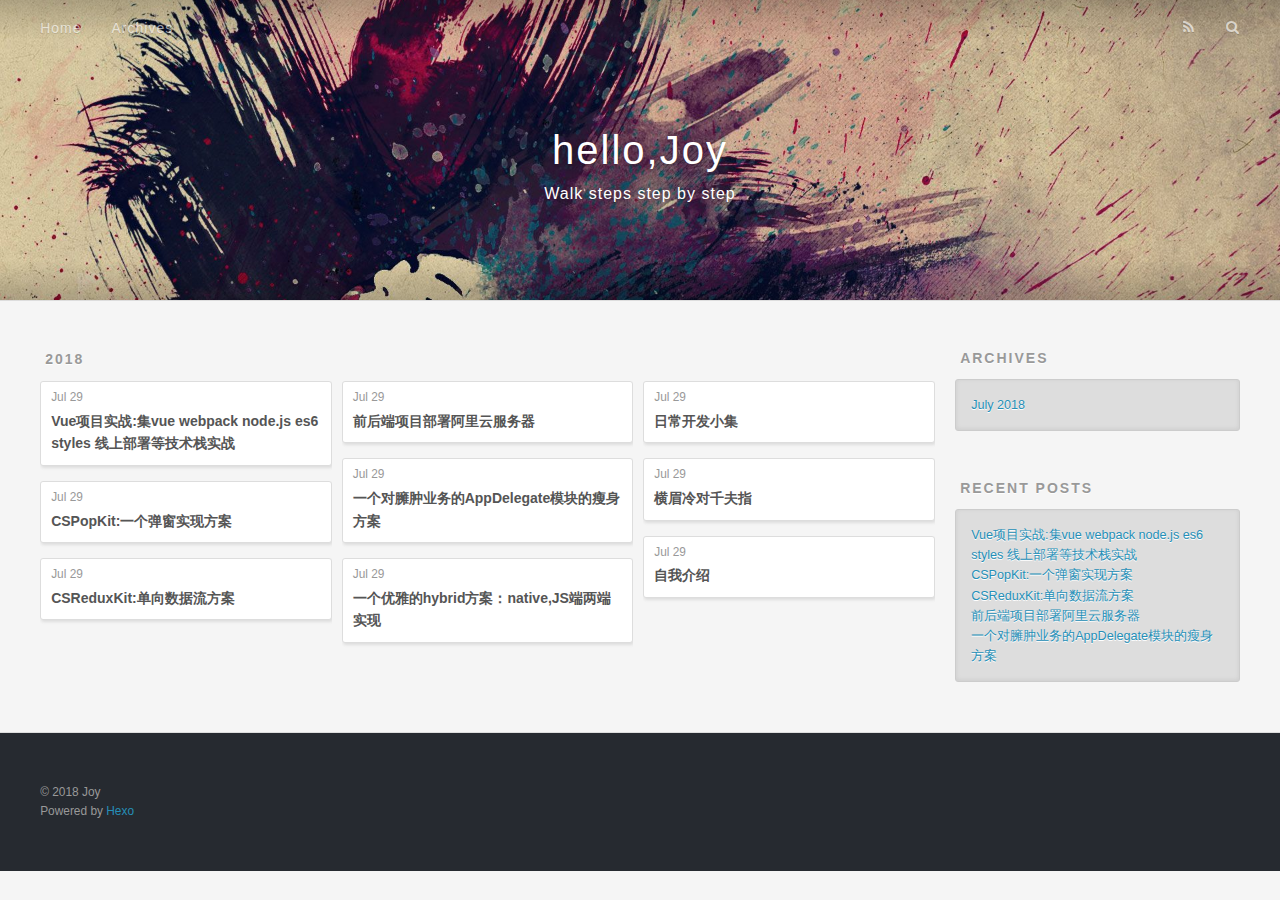
==== commit 60fd274b: "Site updated: 2018-09-07 22:21:53" ====
--- a/archives/index.html
+++ b/archives/index.html
@@ -99,6 +99,25 @@
     <article class="archive-article archive-type-post">
   <div class="archive-article-inner">
     <header class="archive-article-header">
+      <a href="/2018/07/29/CSPopKit - 一个弹窗实现方案/" class="archive-article-date">
+  <time datetime="2018-07-29T12:54:00.000Z" itemprop="datePublished">Jul 29</time>
+</a>
+      
+  
+    <h1 itemprop="name">
+      <a class="archive-article-title" href="/2018/07/29/CSPopKit - 一个弹窗实现方案/">CSPopKit:一个弹窗实现方案</a>
+    </h1>
+  
+
+    </header>
+  </div>
+</article>
+  
+    
+    
+    <article class="archive-article archive-type-post">
+  <div class="archive-article-inner">
+    <header class="archive-article-header">
       <a href="/2018/07/29/CSReduxKit - 单向数据流方案/" class="archive-article-date">
   <time datetime="2018-07-29T12:54:00.000Z" itemprop="datePublished">Jul 29</time>
 </a>
@@ -118,13 +137,13 @@
     <article class="archive-article archive-type-post">
   <div class="archive-article-inner">
     <header class="archive-article-header">
-      <a href="/2018/07/29/CSPopKit - 一个弹窗实现方案/" class="archive-article-date">
-  <time datetime="2018-07-29T12:54:00.000Z" itemprop="datePublished">Jul 29</time>
-</a>
-      
-  
-    <h1 itemprop="name">
-      <a class="archive-article-title" href="/2018/07/29/CSPopKit - 一个弹窗实现方案/">CSPopKit:一个弹窗实现方案</a>
+      <a href="/2018/07/29/Web前后端项目部署阿里云服务器/" class="archive-article-date">
+  <time datetime="2018-07-29T12:54:00.000Z" itemprop="datePublished">Jul 29</time>
+</a>
+      
+  
+    <h1 itemprop="name">
+      <a class="archive-article-title" href="/2018/07/29/Web前后端项目部署阿里云服务器/">前后端项目部署阿里云服务器</a>
     </h1>
   
 
@@ -144,25 +163,6 @@
   
     <h1 itemprop="name">
       <a class="archive-article-title" href="/2018/07/29/一个对臃肿业务的AppDelegate模块的瘦身方案/">一个对臃肿业务的AppDelegate模块的瘦身方案</a>
-    </h1>
-  
-
-    </header>
-  </div>
-</article>
-  
-    
-    
-    <article class="archive-article archive-type-post">
-  <div class="archive-article-inner">
-    <header class="archive-article-header">
-      <a href="/2018/07/29/Web前后端项目部署阿里云服务器/" class="archive-article-date">
-  <time datetime="2018-07-29T12:54:00.000Z" itemprop="datePublished">Jul 29</time>
-</a>
-      
-  
-    <h1 itemprop="name">
-      <a class="archive-article-title" href="/2018/07/29/Web前后端项目部署阿里云服务器/">前后端项目部署阿里云服务器</a>
     </h1>
   
 
@@ -283,19 +283,19 @@
           </li>
         
           <li>
+            <a href="/2018/07/29/CSPopKit - 一个弹窗实现方案/">CSPopKit:一个弹窗实现方案</a>
+          </li>
+        
+          <li>
             <a href="/2018/07/29/CSReduxKit - 单向数据流方案/">CSReduxKit:单向数据流方案</a>
           </li>
         
           <li>
-            <a href="/2018/07/29/CSPopKit - 一个弹窗实现方案/">CSPopKit:一个弹窗实现方案</a>
+            <a href="/2018/07/29/Web前后端项目部署阿里云服务器/">前后端项目部署阿里云服务器</a>
           </li>
         
           <li>
             <a href="/2018/07/29/一个对臃肿业务的AppDelegate模块的瘦身方案/">一个对臃肿业务的AppDelegate模块的瘦身方案</a>
-          </li>
-        
-          <li>
-            <a href="/2018/07/29/Web前后端项目部署阿里云服务器/">前后端项目部署阿里云服务器</a>
           </li>
         
       </ul>
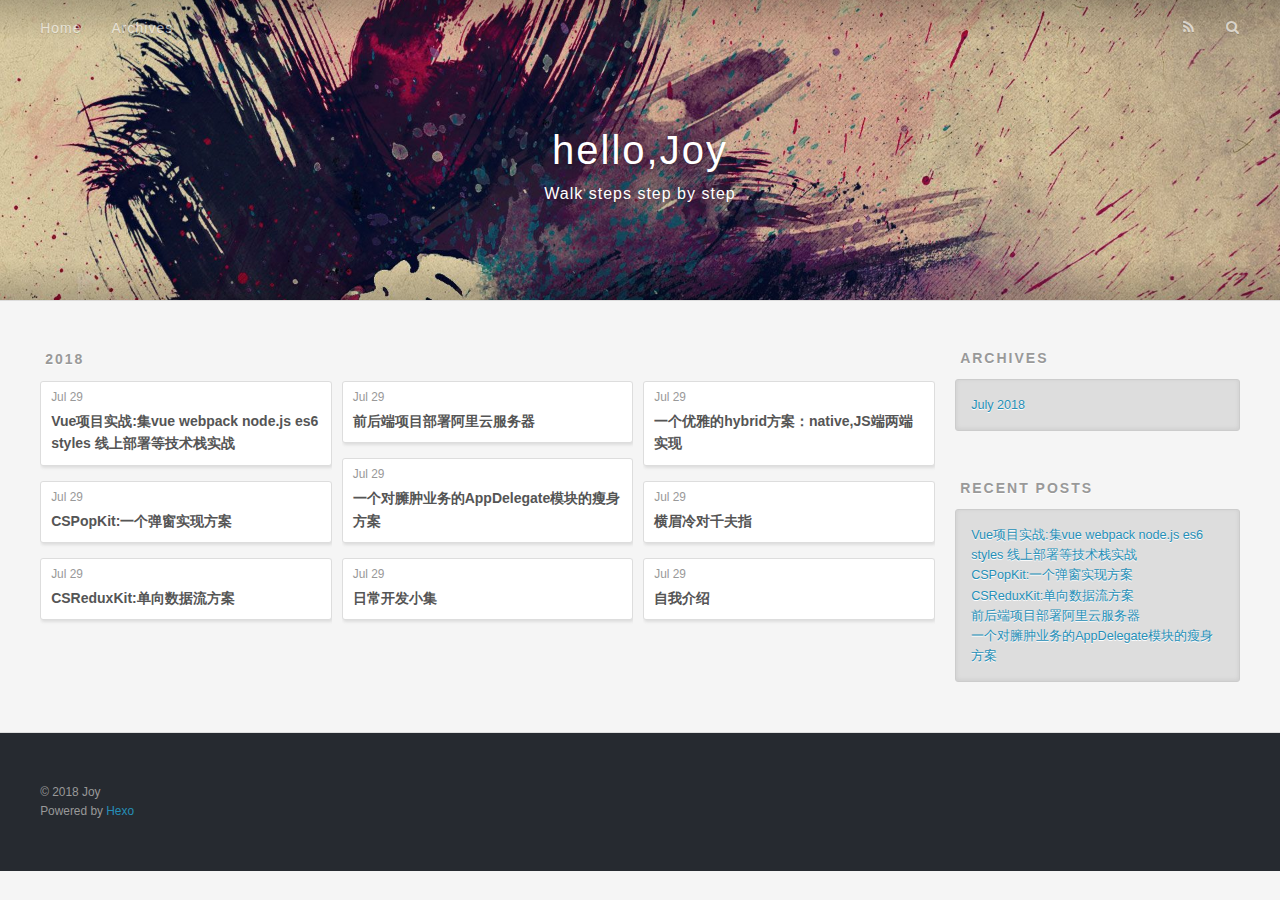
==== commit bce74f77: "Site updated: 2018-09-07 22:26:38" ====
--- a/archives/index.html
+++ b/archives/index.html
@@ -175,6 +175,25 @@
     <article class="archive-article archive-type-post">
   <div class="archive-article-inner">
     <header class="archive-article-header">
+      <a href="/2018/07/29/日常开发小集/" class="archive-article-date">
+  <time datetime="2018-07-29T12:54:00.000Z" itemprop="datePublished">Jul 29</time>
+</a>
+      
+  
+    <h1 itemprop="name">
+      <a class="archive-article-title" href="/2018/07/29/日常开发小集/">日常开发小集</a>
+    </h1>
+  
+
+    </header>
+  </div>
+</article>
+  
+    
+    
+    <article class="archive-article archive-type-post">
+  <div class="archive-article-inner">
+    <header class="archive-article-header">
       <a href="/2018/07/29/一个优雅的hybrid方案：native,JS端两端实现/" class="archive-article-date">
   <time datetime="2018-07-29T12:54:00.000Z" itemprop="datePublished">Jul 29</time>
 </a>
@@ -182,25 +201,6 @@
   
     <h1 itemprop="name">
       <a class="archive-article-title" href="/2018/07/29/一个优雅的hybrid方案：native,JS端两端实现/">一个优雅的hybrid方案：native,JS端两端实现</a>
-    </h1>
-  
-
-    </header>
-  </div>
-</article>
-  
-    
-    
-    <article class="archive-article archive-type-post">
-  <div class="archive-article-inner">
-    <header class="archive-article-header">
-      <a href="/2018/07/29/日常开发小集/" class="archive-article-date">
-  <time datetime="2018-07-29T12:54:00.000Z" itemprop="datePublished">Jul 29</time>
-</a>
-      
-  
-    <h1 itemprop="name">
-      <a class="archive-article-title" href="/2018/07/29/日常开发小集/">日常开发小集</a>
     </h1>
   
 
